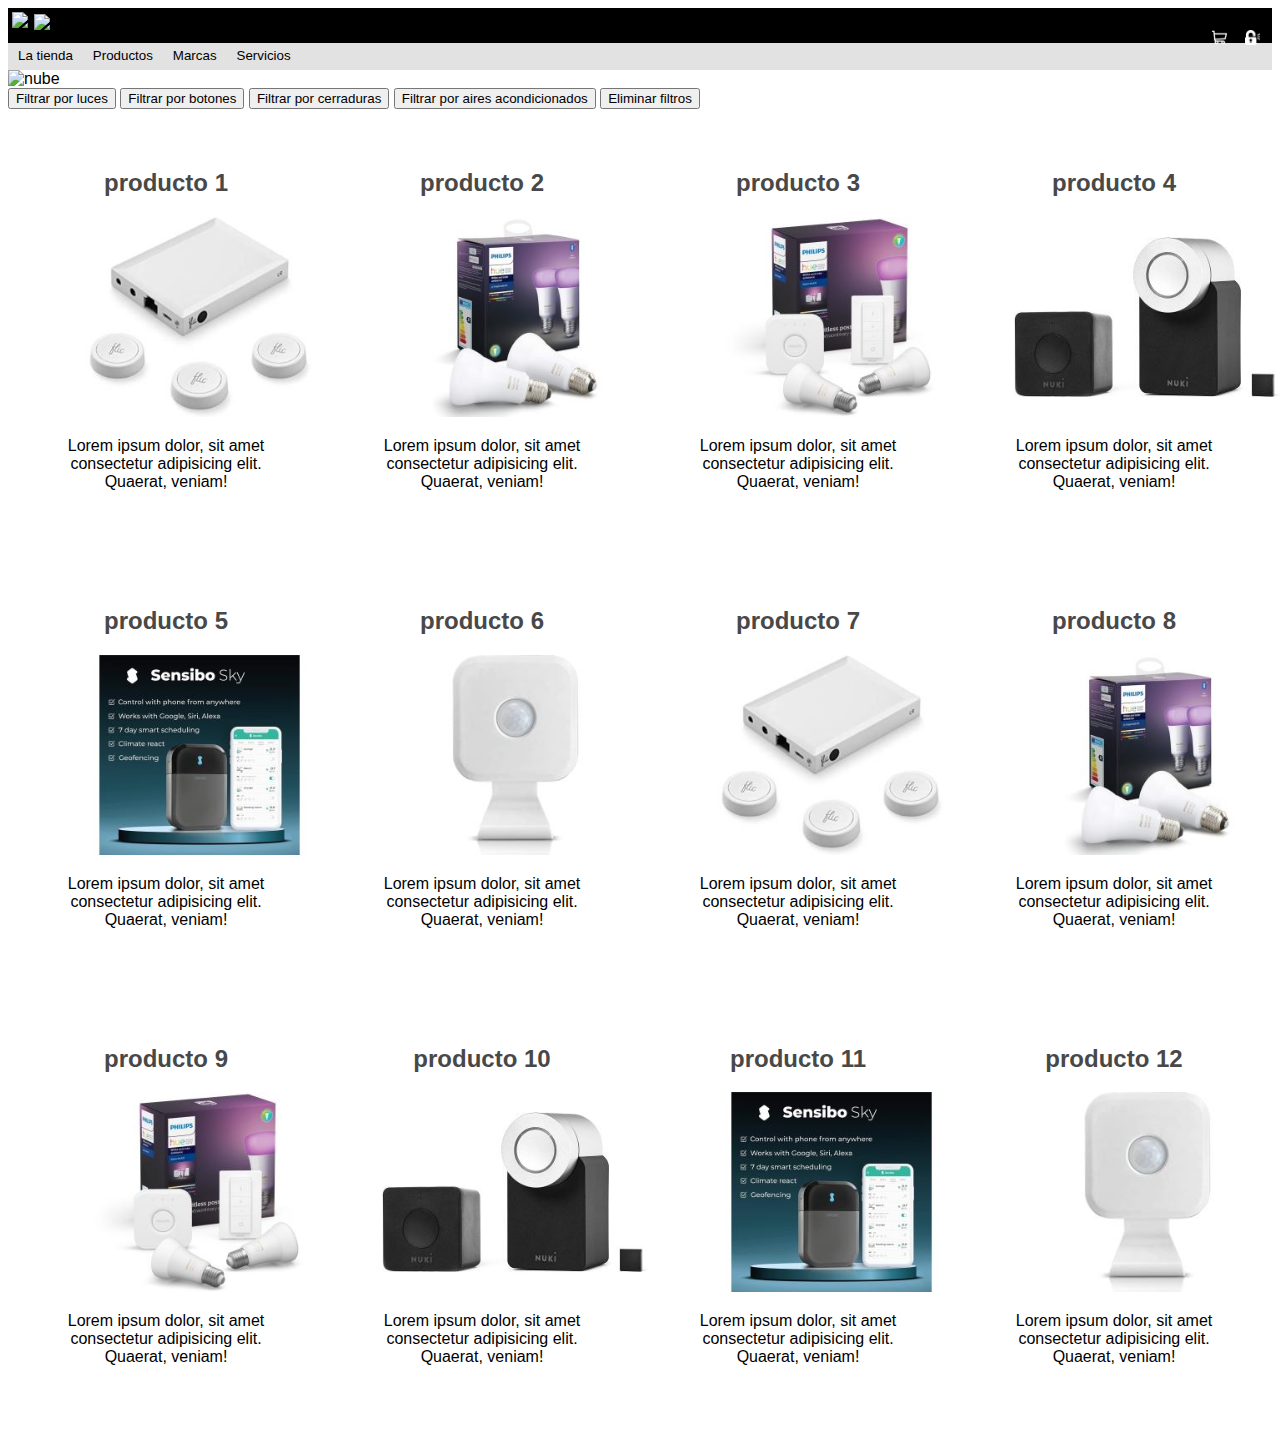
==== examenPrimerTrimestre/index.html @ b3c456cf "vuelvo a hacer commit index y pagina de gestion funcionando" ====
<!DOCTYPE html>
<html lang="es">
  <head>
      <meta charset="UTF-8">
      <meta http-equiv="X-UA-Compatible" content="IE=edge">
      <meta name="viewport" content="width=device-width, initial-scale=1.0">
      <title>Casa Conectada Domotica</title>
      <link rel="stylesheet" href="./css/styles.css" />
      <meta charset="UTF-8" />
      <script type="text/javascript" src="./scripts/objArrayProductos.js"></script>
      <script type="text/javascript" src="./scripts/index.js"></script>
  </head>
  <body>
    
    <header>
      <div class="logo">
        <img src="/img/logoimagen.png" class="logo" height="50px">
        <img src="/img/logoTexto.png" alt="Casa Conectada" height="25px" class="casa">
        <div class="login"><img src="img/icons/shopping-cart.png" alt="carrito" height="15px" title="Carrito">&nbsp;&nbsp;&nbsp;&nbsp;<img src="img/icons/padlock.png" alt="login" height="15px" title="Login"></div>
      </div>
      <nav>
        <div class="secciones"><div class="sec">La tienda</div><div class="sec">Productos</div><div class="sec">Marcas</div><div class="sec">Servicios</div><div style="clear: both;"></div></div>
      </nav>
      
    </header>
    
    <main>
      <div>
        <img class="banner" src="/img/pexels-pixabay-417045.jpg" alt="nube">
        <div class="raton"></div>
        <div class="noRaton"></div>
      </div>
      
    </main>
    

      <button id="filtro-luces">Filtrar por luces</button>
      <button id="filtro-botones">Filtrar por botones</button>
      <button id="filtro-cerraduras">Filtrar por cerraduras</button>
      <button id="filtro-aires">Filtrar por aires acondicionados</button>


      <button id="limpiar-filtros">Eliminar filtros</button>
      
      <div id="seccionProductos"></div>
    <footer>
      <nav>
        
      </nav>
    </footer>
  </body>
</html>
---- examenPrimerTrimestre/css/styles.css ----
body {
    font-family: 'Segoe UI', Tahoma, Geneva, Verdana, sans-serif;
  }
  
  .prod {
    max-width: 200px;
    text-align: center;
    margin: 40px;
  }
  
  .prod h2 {
    color: rgb(72, 72, 72);
  }
  
  #seccionProductos {
    display: flex;
    flex-wrap: wrap;
    justify-content: space-around;
    /* 
    https://developer.mozilla.org/es/docs/Web/CSS/flex-wrap 
    https://developer.mozilla.org/es/docs/Web/CSS/justify-content
    */
  }
  
  .eliminar {
    border: 1px solid black;
    background-color: transparent;
  }
  
  nav ul {
    display: flex;
  }
  
  main {
    max-width: 800px;
    margin: 0;
  }

  .logo{
    padding-top: 2px;
    padding-right: 2px;
    padding-left: 2px;
    background-color: black;
  }
  .login{
    float: right;
    padding-top: 20px;
    padding-right: 10px;
  }
  .casa{
    padding-bottom: 11px;
  }
  .secciones{
    display: block;
    color: black;
    font-size: smaller;
    background-color: rgb(226, 226, 226);
  }
  .sec{
    padding-top: 5px;
    padding-bottom: 7px;
    padding-right: 10px;
    padding-left: 10px;
    float: left;
    display: block;
  }
  .sec:hover{
    background-color: white;
    transition: all 1s;
  }
  .banner{
    
    width: 100%;
  }

  .tableProd, th, td{
    border: 1px solid black;
    border-collapse: collapse;
    
  }
  .tableProd th{
    background-color: rgb(248, 248, 186);
  }
  .tableProd td{
    text-align: left;
    vertical-align: top;
  }
  .divAniadir{
    float: right;
  }
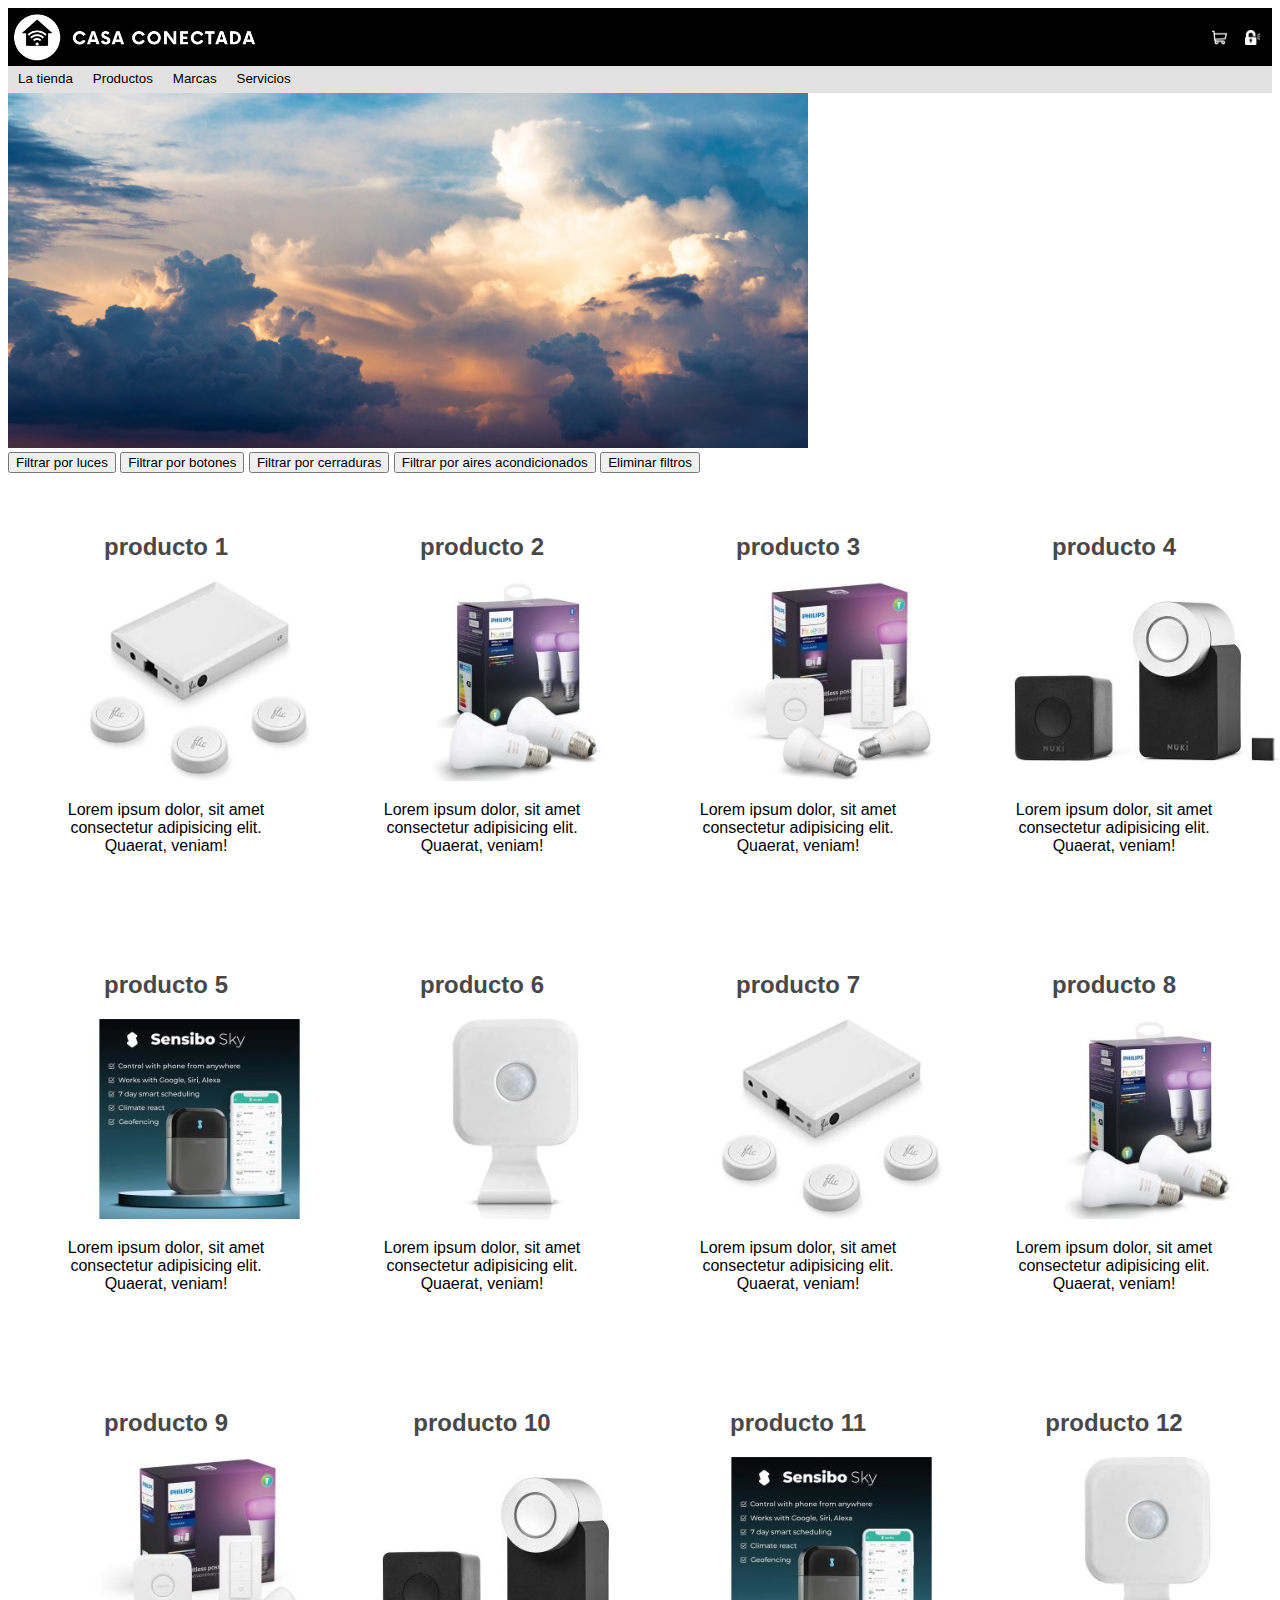
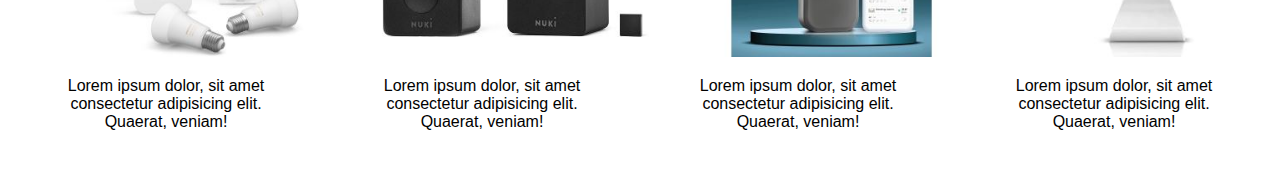
==== commit d7d2de0b: "gestionar productos boton añadir y eliminar listos, formulario y validaciones listos" ====
--- a/examenPrimerTrimestre/index.html
+++ b/examenPrimerTrimestre/index.html
@@ -14,9 +14,9 @@
     
     <header>
       <div class="logo">
-        <img src="/img/logoimagen.png" class="logo" height="50px">
-        <img src="/img/logoTexto.png" alt="Casa Conectada" height="25px" class="casa">
-        <div class="login"><img src="img/icons/shopping-cart.png" alt="carrito" height="15px" title="Carrito">&nbsp;&nbsp;&nbsp;&nbsp;<img src="img/icons/padlock.png" alt="login" height="15px" title="Login"></div>
+        <img src="./img/logoimagen.png" class="logo" height="50px">
+        <img src="./img/logoTexto.png" alt="Casa Conectada" height="25px" class="casa">
+        <div class="login"><img src="./img/icons/shopping-cart.png" alt="carrito" height="15px" title="Carrito">&nbsp;&nbsp;&nbsp;&nbsp;<img src="./img/icons/padlock.png" alt="login" height="15px" title="Login"></div>
       </div>
       <nav>
         <div class="secciones"><div class="sec">La tienda</div><div class="sec">Productos</div><div class="sec">Marcas</div><div class="sec">Servicios</div><div style="clear: both;"></div></div>
@@ -26,7 +26,7 @@
     
     <main>
       <div>
-        <img class="banner" src="/img/pexels-pixabay-417045.jpg" alt="nube">
+        <img class="banner" src="./img/pexels-pixabay-417045.jpg" alt="nube">
         <div class="raton"></div>
         <div class="noRaton"></div>
       </div>
--- a/examenPrimerTrimestre/css/styles.css
+++ b/examenPrimerTrimestre/css/styles.css
@@ -73,18 +73,34 @@
     width: 100%;
   }
 
-  .tableProd, th, td{
+  #tableProd, th, td{
     border: 1px solid black;
     border-collapse: collapse;
     
   }
-  .tableProd th{
+  #tableProd th{
     background-color: rgb(248, 248, 186);
   }
-  .tableProd td{
+  #tableProd td{
     text-align: left;
     vertical-align: top;
+    border: 1px solid black;
+    border-collapse: collapse;
   }
   .divAniadir{
     float: right;
-  }+  }
+  /* Reglas de validacion formulario */
+  input:invalid{
+    background-color: #ffdddd;
+  }
+  input:valid {
+    background-color: #ddffdd;
+}
+.tableAniadir, th, td{
+  border:none;
+  
+}
+#formulario{
+  display: none;
+}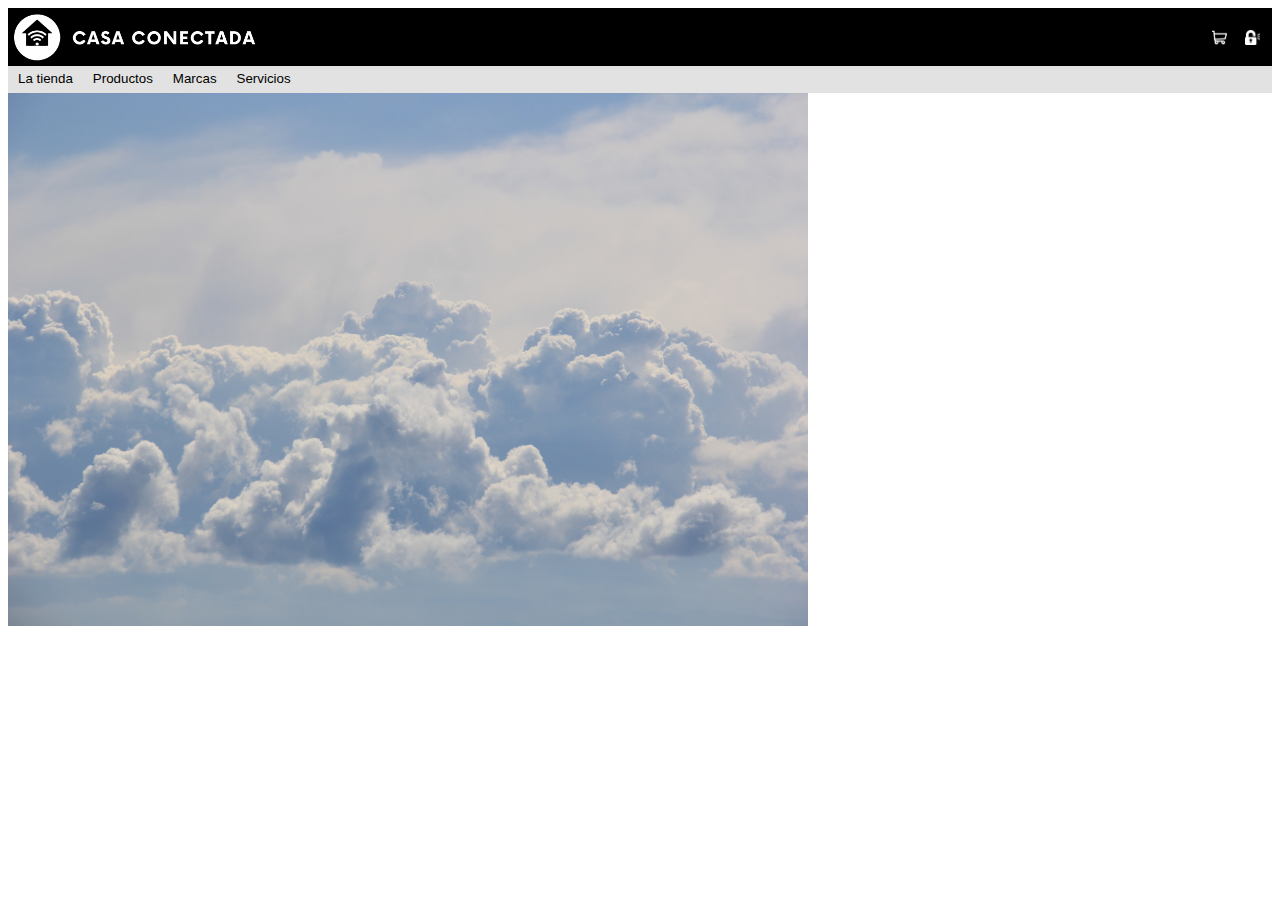
==== commit 70a93c12: "login funcionando y seccionProductos empezada" ====
--- a/examenPrimerTrimestre/index.html
+++ b/examenPrimerTrimestre/index.html
@@ -14,9 +14,9 @@
     
     <header>
       <div class="logo">
-        <img src="./img/logoimagen.png" class="logo" height="50px">
-        <img src="./img/logoTexto.png" alt="Casa Conectada" height="25px" class="casa">
-        <div class="login"><img src="./img/icons/shopping-cart.png" alt="carrito" height="15px" title="Carrito">&nbsp;&nbsp;&nbsp;&nbsp;<img src="./img/icons/padlock.png" alt="login" height="15px" title="Login"></div>
+        <a href="./index.html"><img src="./img/logoimagen.png" class="logo" height="50px"></a>
+        <a href="./index.html"><img src="./img/logoTexto.png" alt="Casa Conectada" height="25px" class="casa"></a>
+        <div class="login"><img src="./img/icons/shopping-cart.png" alt="carrito" height="15px" title="Carrito">&nbsp;&nbsp;&nbsp;&nbsp;<a href="./web/login.html"><img src="./img/icons/padlock.png" alt="login" height="15px" title="Login"></a></div>
       </div>
       <nav>
         <div class="secciones"><div class="sec">La tienda</div><div class="sec">Productos</div><div class="sec">Marcas</div><div class="sec">Servicios</div><div style="clear: both;"></div></div>
@@ -26,23 +26,21 @@
     
     <main>
       <div>
-        <img class="banner" src="./img/pexels-pixabay-417045.jpg" alt="nube">
+        <img class="banner" src="./img/pexels-pixabay-531972.jpg" alt="nube">
         <div class="raton"></div>
         <div class="noRaton"></div>
       </div>
-      
-    </main>
-    
 
-      <button id="filtro-luces">Filtrar por luces</button>
+      <!-- <button id="filtro-luces">Filtrar por luces</button>
       <button id="filtro-botones">Filtrar por botones</button>
       <button id="filtro-cerraduras">Filtrar por cerraduras</button>
       <button id="filtro-aires">Filtrar por aires acondicionados</button>
 
 
-      <button id="limpiar-filtros">Eliminar filtros</button>
+      <button id="limpiar-filtros">Eliminar filtros</button> -->
       
       <div id="seccionProductos"></div>
+    </main>
     <footer>
       <nav>
         
--- a/examenPrimerTrimestre/css/styles.css
+++ b/examenPrimerTrimestre/css/styles.css
@@ -96,11 +96,21 @@
   }
   input:valid {
     background-color: #ddffdd;
-}
-.tableAniadir, th, td{
-  border:none;
-  
-}
-#formulario{
-  display: none;
-}+  }
+  .tableAniadir, th, td{
+    border:none;
+    
+  }
+  #formulario{
+    display: none;
+  }
+
+  /* Reglas del login */
+  #login{
+    margin: auto;
+    width: 180px;
+    border: 3px solid rgb(91, 91, 91);
+    padding: 10px;
+    background-color: rgb(204, 204, 204);
+    margin-top: 150px;
+  }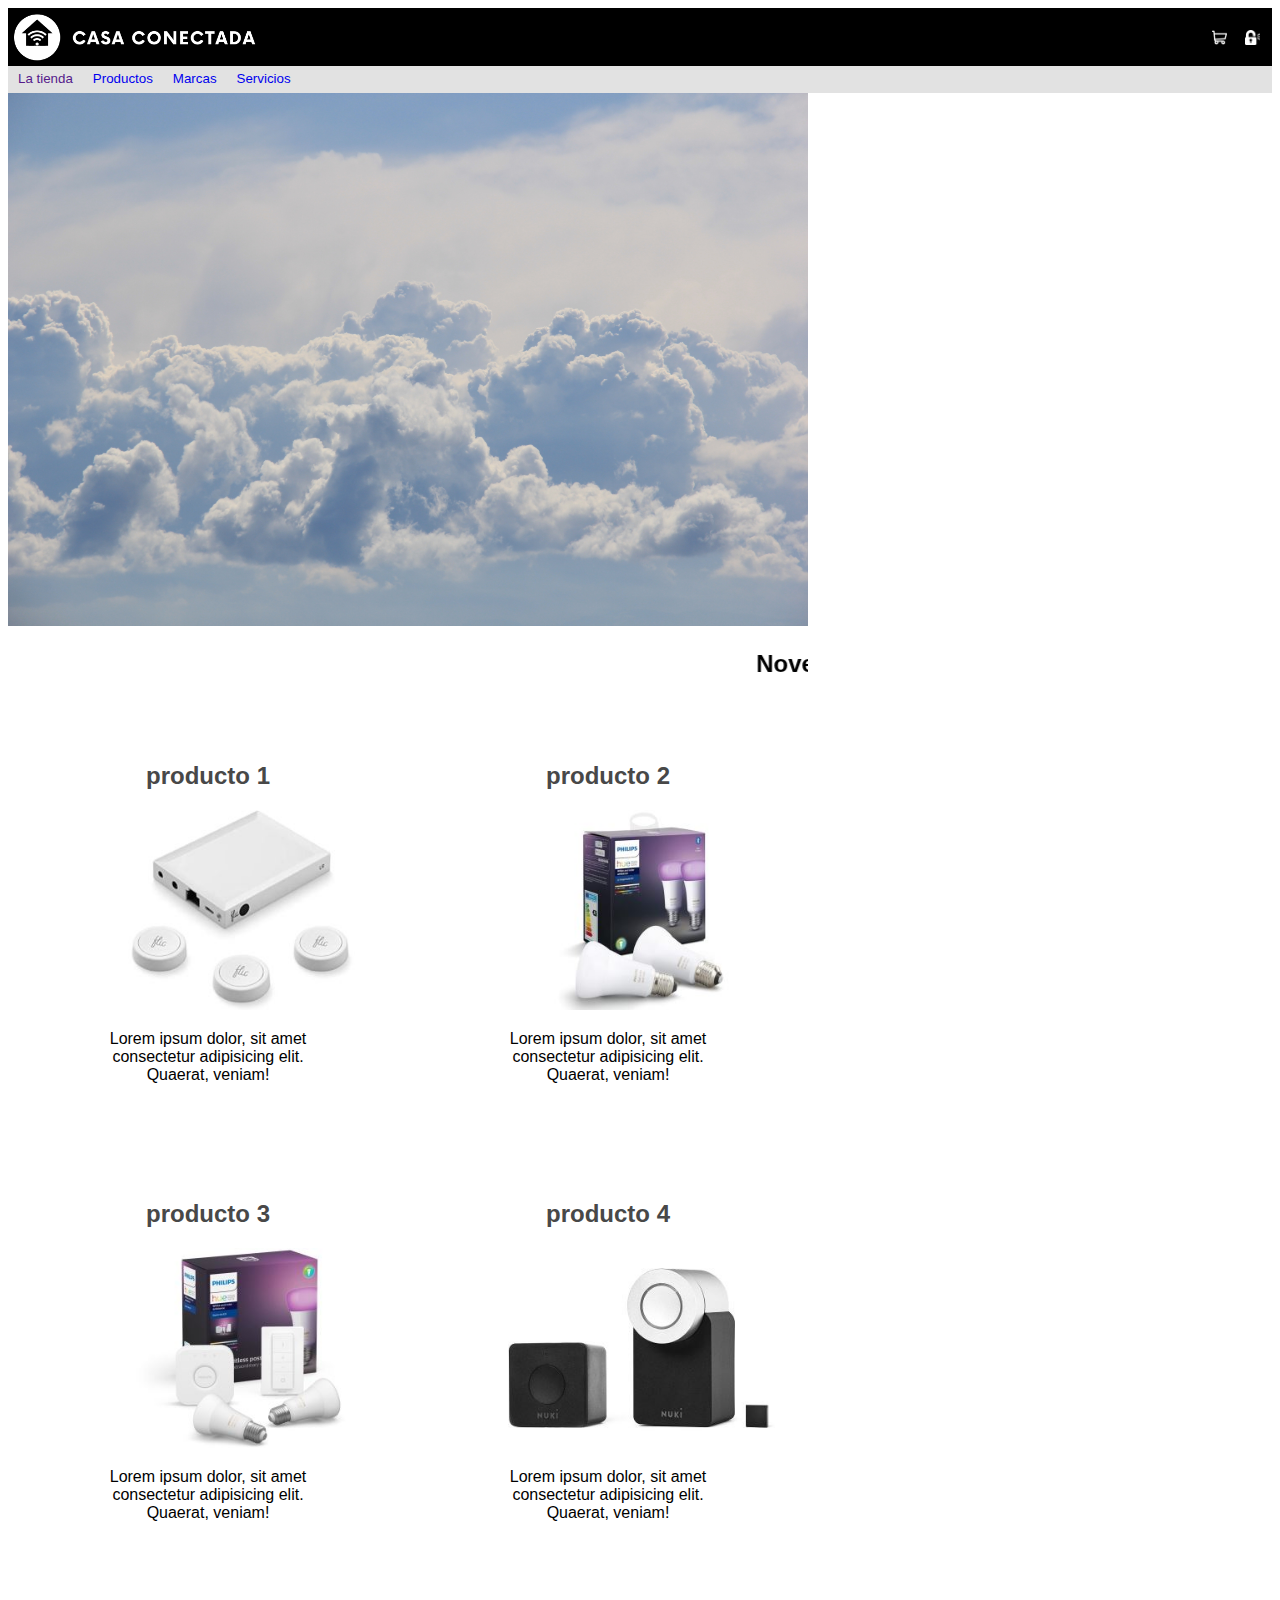
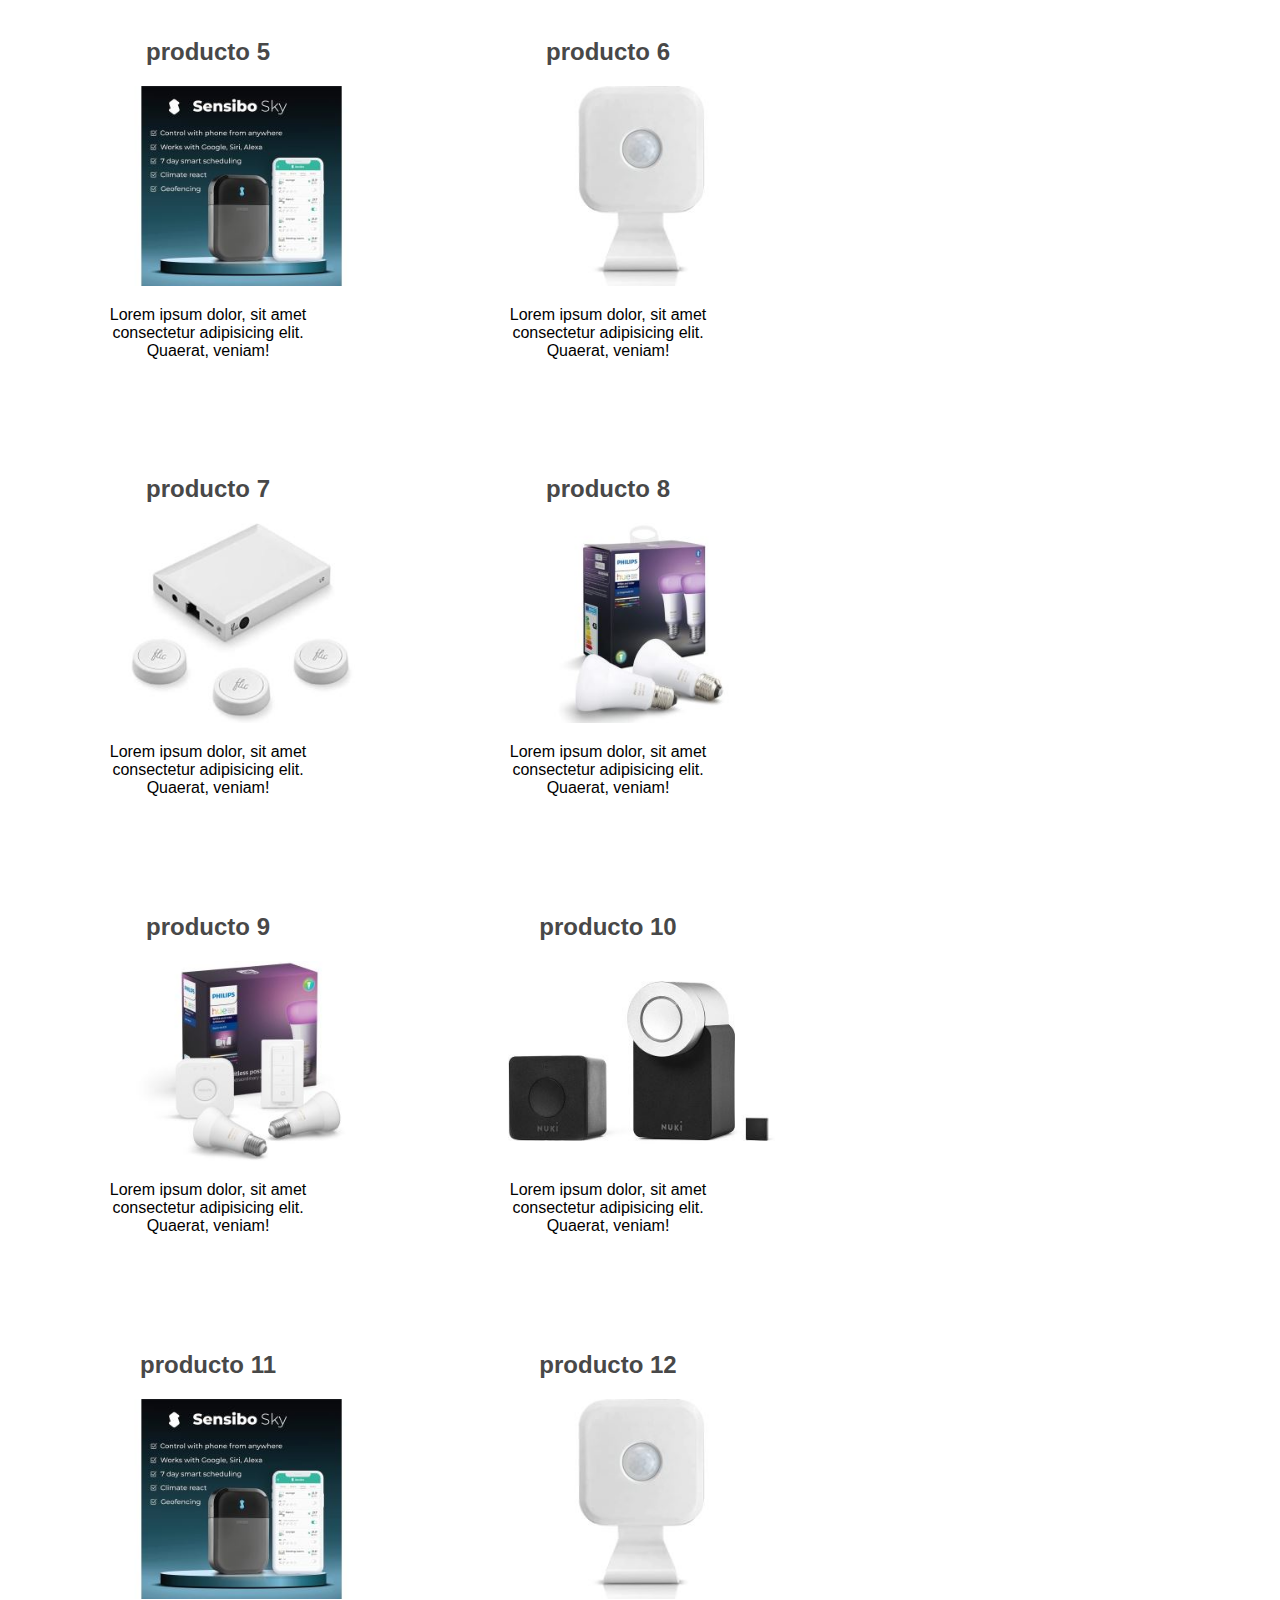
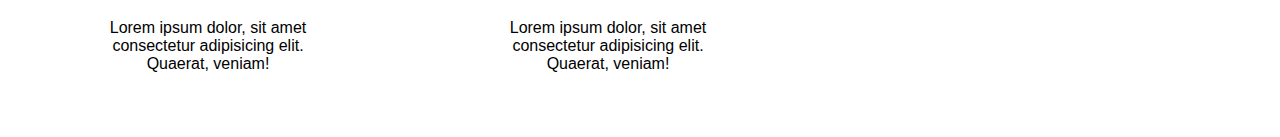
==== commit 3e8b09e3: "se añaden enlaces y se intenta crear ficha pero tiene errores" ====
--- a/examenPrimerTrimestre/index.html
+++ b/examenPrimerTrimestre/index.html
@@ -19,7 +19,7 @@
         <div class="login"><img src="./img/icons/shopping-cart.png" alt="carrito" height="15px" title="Carrito">&nbsp;&nbsp;&nbsp;&nbsp;<a href="./web/login.html"><img src="./img/icons/padlock.png" alt="login" height="15px" title="Login"></a></div>
       </div>
       <nav>
-        <div class="secciones"><div class="sec">La tienda</div><div class="sec">Productos</div><div class="sec">Marcas</div><div class="sec">Servicios</div><div style="clear: both;"></div></div>
+        <a href=""><div class="secciones"><div class="sec">La tienda</div></a><a href="./web/seccionProductos.html"><div class="sec">Productos</div></a><a href="#"><div class="sec">Marcas</div></a><a href="#"><div class="sec">Servicios</div></a><div style="clear: both;"></div></div>
       </nav>
       
     </header>
@@ -30,14 +30,16 @@
         <div class="raton"></div>
         <div class="noRaton"></div>
       </div>
+      <marquee><h2 class="novedades">Novedades! Novedades! Novedades! Novedades!</h2></marquee>
+      <div id="filtrosOcultos">
+        <button id="filtro-luces">Filtrar por luces</button>
+        <button id="filtro-botones">Filtrar por botones</button>
+        <button id="filtro-cerraduras">Filtrar por cerraduras</button>
+        <button id="filtro-aires">Filtrar por aires acondicionados</button>
+        <button id="limpiar-filtros">Eliminar filtros</button>
+      </div>
 
-      <!-- <button id="filtro-luces">Filtrar por luces</button>
-      <button id="filtro-botones">Filtrar por botones</button>
-      <button id="filtro-cerraduras">Filtrar por cerraduras</button>
-      <button id="filtro-aires">Filtrar por aires acondicionados</button>
-
-
-      <button id="limpiar-filtros">Eliminar filtros</button> -->
+      
       
       <div id="seccionProductos"></div>
     </main>
--- a/examenPrimerTrimestre/css/styles.css
+++ b/examenPrimerTrimestre/css/styles.css
@@ -72,6 +72,12 @@
     
     width: 100%;
   }
+  #filtrosOcultos{
+    display: none;
+  }
+  .novedades{
+    
+  }
 
   #tableProd, th, td{
     border: 1px solid black;
